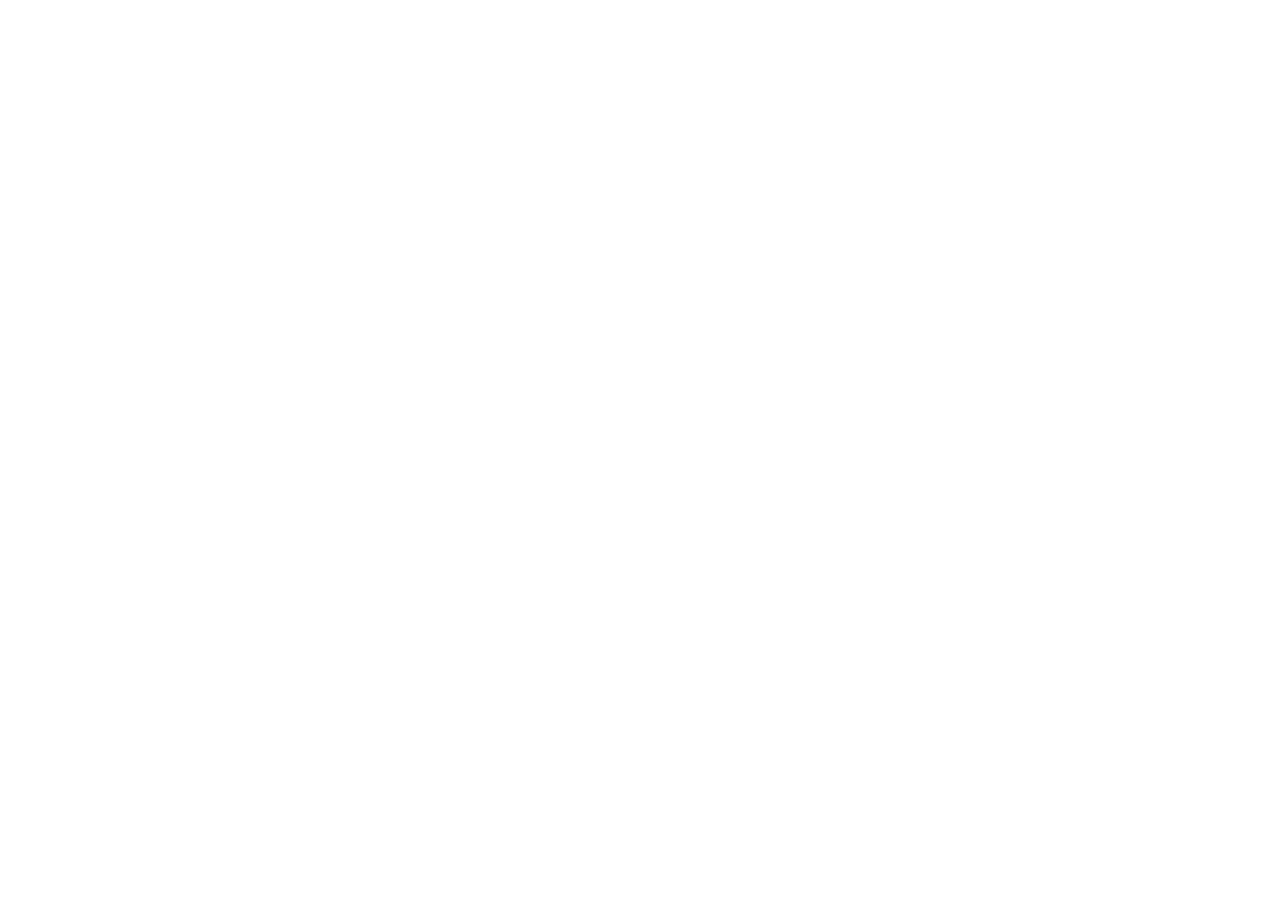
==== My-Site/index.html @ 75569d6c "Created new folder My-Site" ====
<html lang="en">
  <head>
    <meta charset="UTF-8" />
    <meta http-equiv="X-UA-Compatible" content="IE=edge" />
    <meta name="viewport" content="width=device-width, initial-scale=1.0" />
    <title>Document</title>
  </head>
  <body></body>
</html>
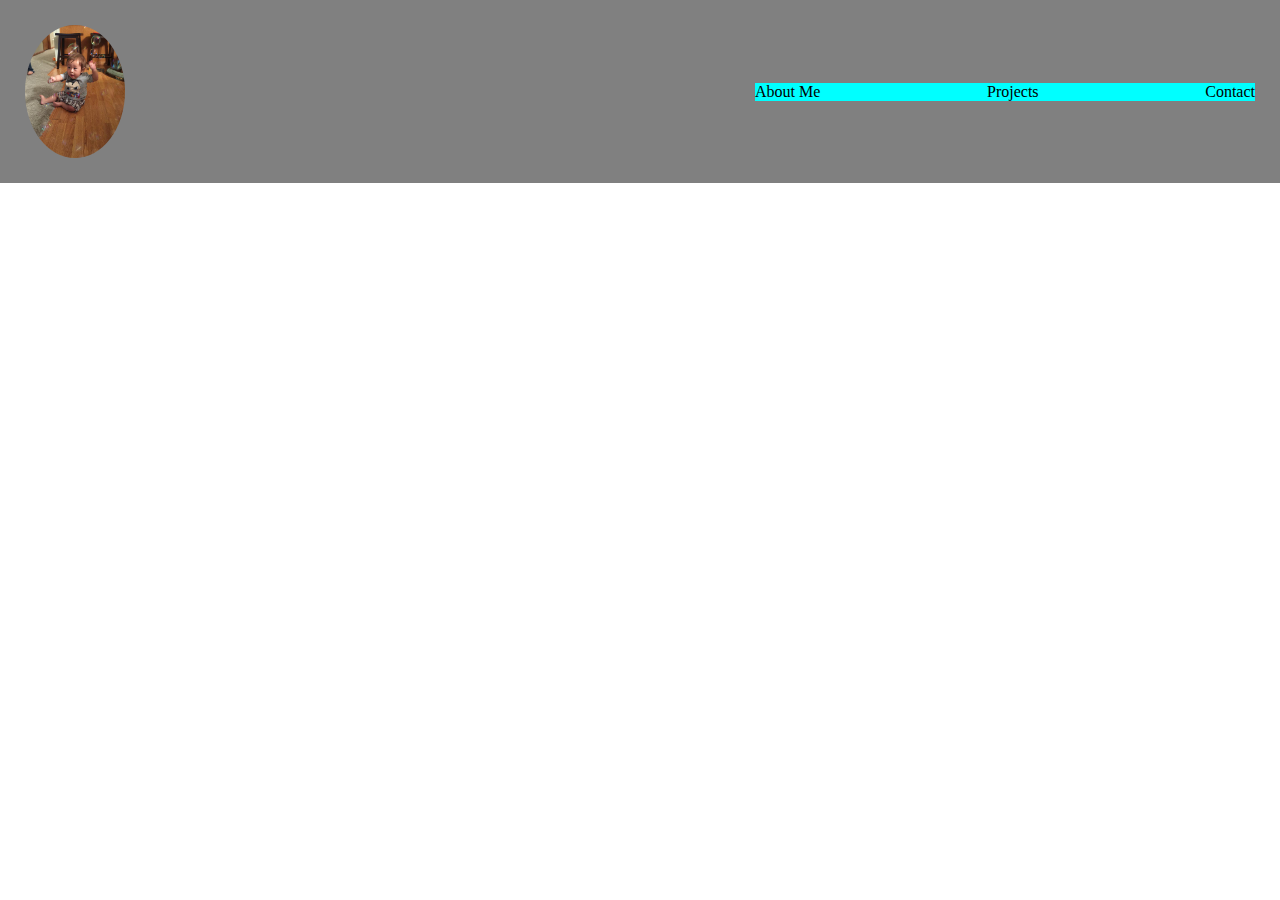
==== commit 23fbc51e: "Added and styled Header" ====
--- a/My-Site/index.html
+++ b/My-Site/index.html
@@ -3,7 +3,24 @@
     <meta charset="UTF-8" />
     <meta http-equiv="X-UA-Compatible" content="IE=edge" />
     <meta name="viewport" content="width=device-width, initial-scale=1.0" />
+    <link rel="stylesheet" href="styles.css" />
     <title>Document</title>
   </head>
-  <body></body>
+  <body>
+    <header>
+      <div class="myHeader">
+        <img id="myLogo" src="./images/nolan.jpeg" alt="logo" />
+        <nav>
+          <ul class="navBar">
+            <li class="navItem">About Me</li>
+            <li class="navItem">Projects</li>
+            <li class="navItem">Contact</li>
+          </ul>
+        </nav>
+      </div>
+    </header>
+    <main></main>
+    <footer></footer>
+    <script src="app.js"></script>
+  </body>
 </html>
--- a/My-Site/styles.css
+++ b/My-Site/styles.css
@@ -0,0 +1,30 @@
+*,
+*::before,
+*::after {
+  padding: 0;
+  margin: 0;
+  box-sizing: border-box;
+}
+
+/* Header Section */
+.myHeader {
+  background-color: gray;
+  display: flex;
+  justify-content: space-between;
+  align-items: center;
+  padding: 25px;
+}
+
+#myLogo {
+  width: 100px;
+  border-radius: 100%;
+}
+
+.navBar {
+  background-color: aqua;
+  width: 500px;
+  display: inline-block;
+  list-style: none;
+  display: flex;
+  justify-content: space-between;
+}
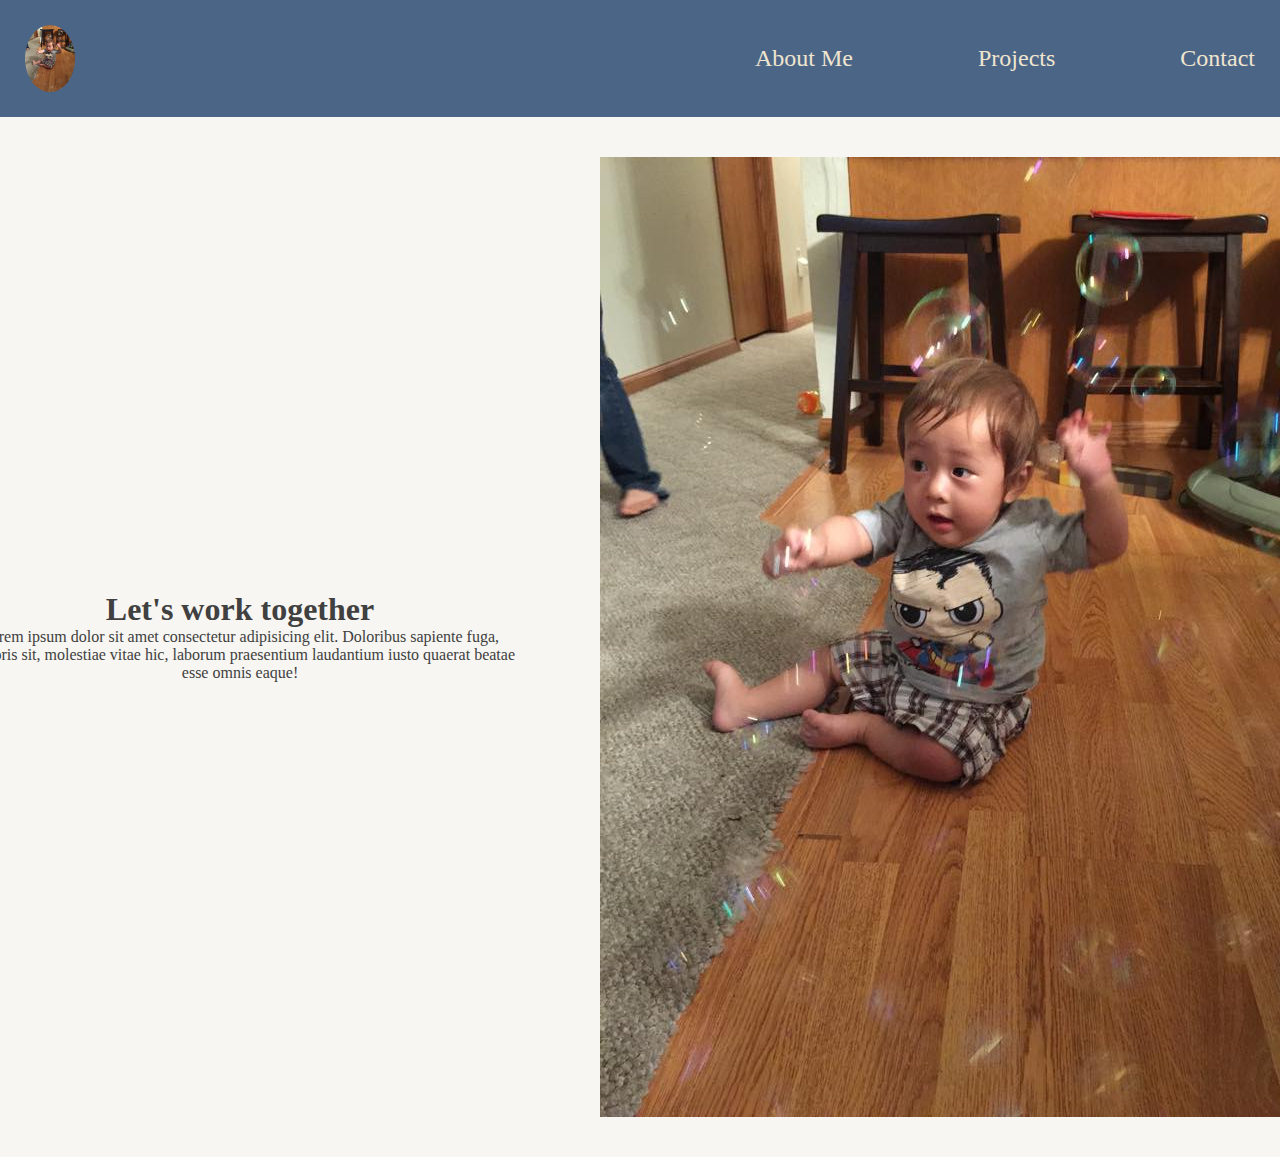
==== commit 160436db: "Added Main info and some styling" ====
--- a/My-Site/index.html
+++ b/My-Site/index.html
@@ -12,14 +12,28 @@
         <img id="myLogo" src="./images/nolan.jpeg" alt="logo" />
         <nav>
           <ul class="navBar">
-            <li class="navItem">About Me</li>
-            <li class="navItem">Projects</li>
-            <li class="navItem">Contact</li>
+            <li><a href="#" class="navItem">About Me</a></li>
+            <li><a href="#" class="navItem">Projects</a></li>
+            <li><a href="#" class="navItem">Contact</a></li>
           </ul>
         </nav>
       </div>
     </header>
-    <main></main>
+    <main>
+      <div class="showCase">
+        <div class="showCase-info">
+          <h1>Let's work together</h1>
+          <p>
+            Lorem ipsum dolor sit amet consectetur adipisicing elit. Doloribus
+            sapiente fuga, corporis sit, molestiae vitae hic, laborum
+            praesentium laudantium iusto quaerat beatae esse omnis eaque!
+          </p>
+        </div>
+        <div>
+          <img class="showCase-img" src="./images/nolan.jpeg" alt="" />
+        </div>
+      </div>
+    </main>
     <footer></footer>
     <script src="app.js"></script>
   </body>
--- a/My-Site/styles.css
+++ b/My-Site/styles.css
@@ -6,9 +6,13 @@
   box-sizing: border-box;
 }
 
+body {
+  background-color: #f7f6f2;
+}
+
 /* Header Section */
 .myHeader {
-  background-color: gray;
+  background-color: #4b6587;
   display: flex;
   justify-content: space-between;
   align-items: center;
@@ -16,15 +20,40 @@
 }
 
 #myLogo {
-  width: 100px;
+  width: 50px;
   border-radius: 100%;
 }
 
 .navBar {
-  background-color: aqua;
+  font-size: 1.5rem;
   width: 500px;
   display: inline-block;
   list-style: none;
   display: flex;
   justify-content: space-between;
 }
+
+.navItem {
+  color: #f0e5cf;
+  text-decoration: none;
+}
+
+/* Main Section */
+.showCase {
+  display: grid;
+  grid-template-areas: "showCase-info showCase-img";
+  grid-template-columns: 50% 1fr;
+  justify-content: center;
+  align-items: center;
+}
+
+.showCase-info {
+  color: #404040;
+  padding: 0 2.5rem;
+  text-align: center;
+}
+
+.showCase-img {
+  padding: 2.5rem;
+  margin: auto;
+}
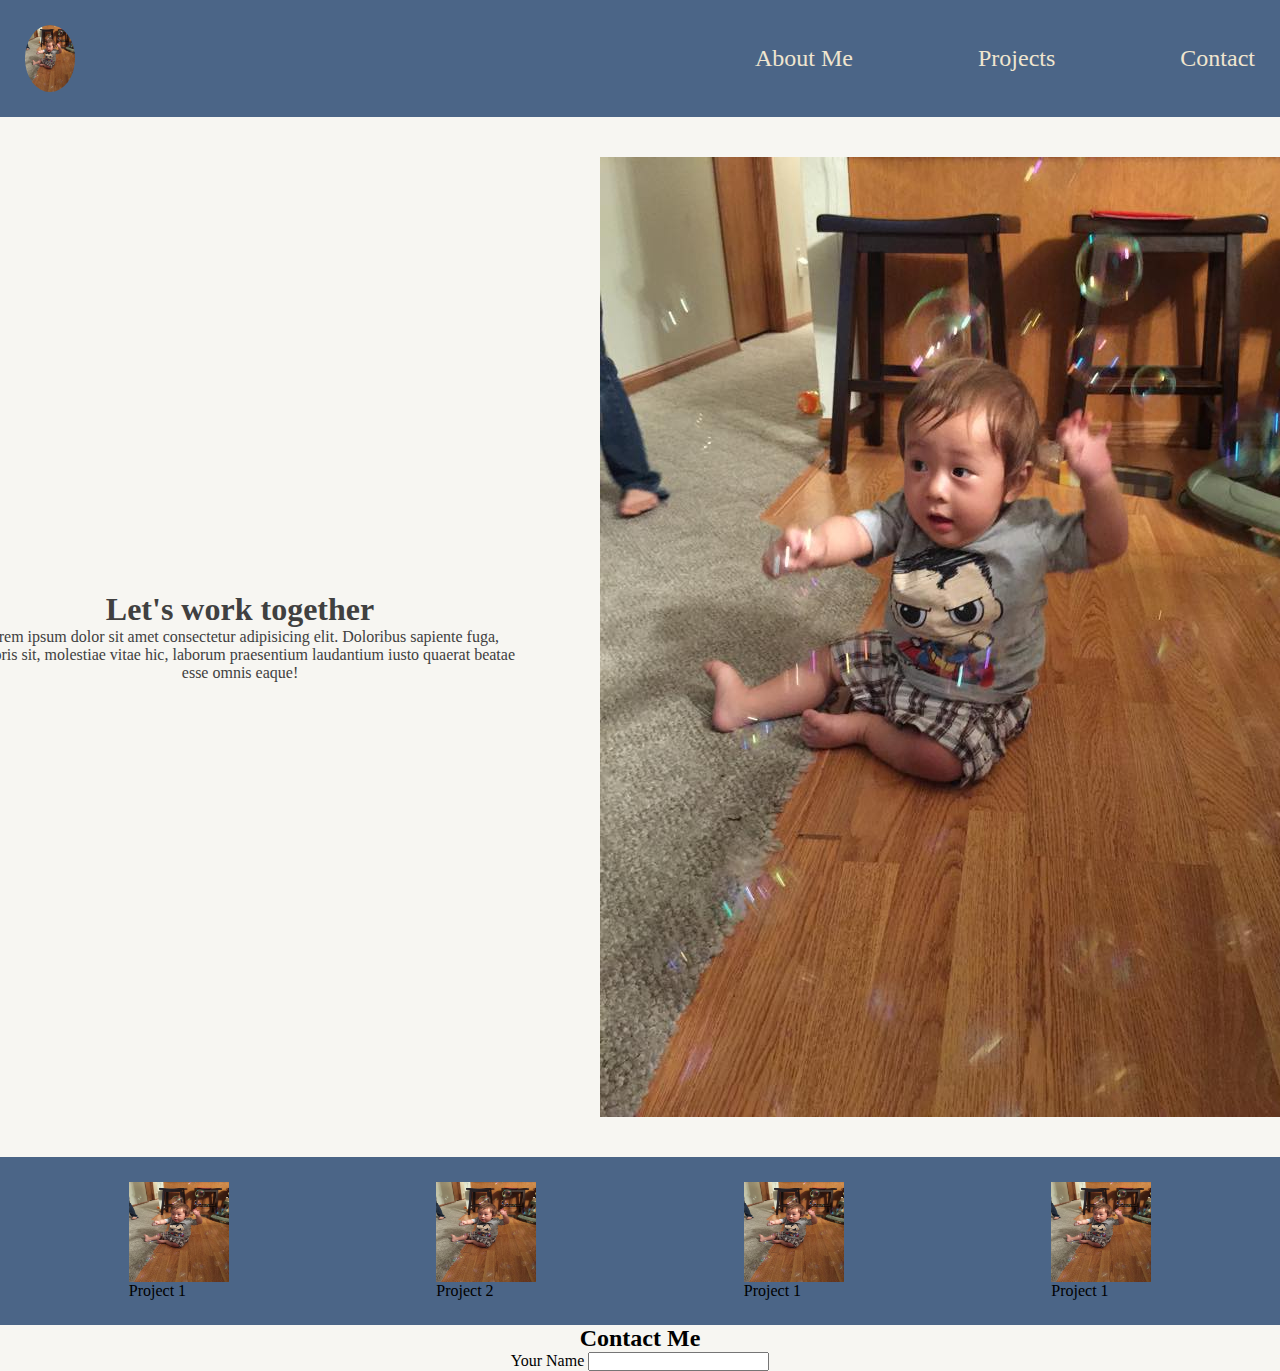
==== commit 256371f0: "Finished up draft of Portfolio Website" ====
--- a/My-Site/index.html
+++ b/My-Site/index.html
@@ -34,7 +34,35 @@
         </div>
       </div>
     </main>
-    <footer></footer>
+    <section class="projects">
+      <div class="project-1">
+        <img class="project-img" src="./images/nolan.jpeg" alt="" />
+        <p>Project 1</p>
+      </div>
+      <div class="project-2">
+        <img class="project-img" src="./images/nolan.jpeg" alt="" />
+        <p>Project 2</p>
+      </div>
+      <div class="project-3">
+        <img class="project-img" src="./images/nolan.jpeg" alt="" />
+        <p>Project 1</p>
+      </div>
+      <div class="project-4">
+        <img class="project-img" src="./images/nolan.jpeg" alt="" />
+        <p>Project 1</p>
+      </div>
+    </section>
+    <footer>
+      <div>
+        <h2>Contact Me</h2>
+      </div>
+      <div>
+        <form action="#">
+          <label for="your-name">Your Name</label>
+          <input class="your-name" type="text" value="" />
+        </form>
+      </div>
+    </footer>
     <script src="app.js"></script>
   </body>
 </html>
--- a/My-Site/styles.css
+++ b/My-Site/styles.css
@@ -57,3 +57,26 @@
   padding: 2.5rem;
   margin: auto;
 }
+
+/* Projects Section */
+.projects {
+  display: flex;
+  background-color: #4b6587;
+  width: 100%;
+  justify-content: space-around;
+  align-items: center;
+  padding: 25px;
+}
+
+.project-img {
+  width: 100px;
+  height: 100px;
+}
+
+/* Footer Section */
+footer {
+  display: flex;
+  justify-content: center;
+  align-items: center;
+  flex-direction: column;
+}
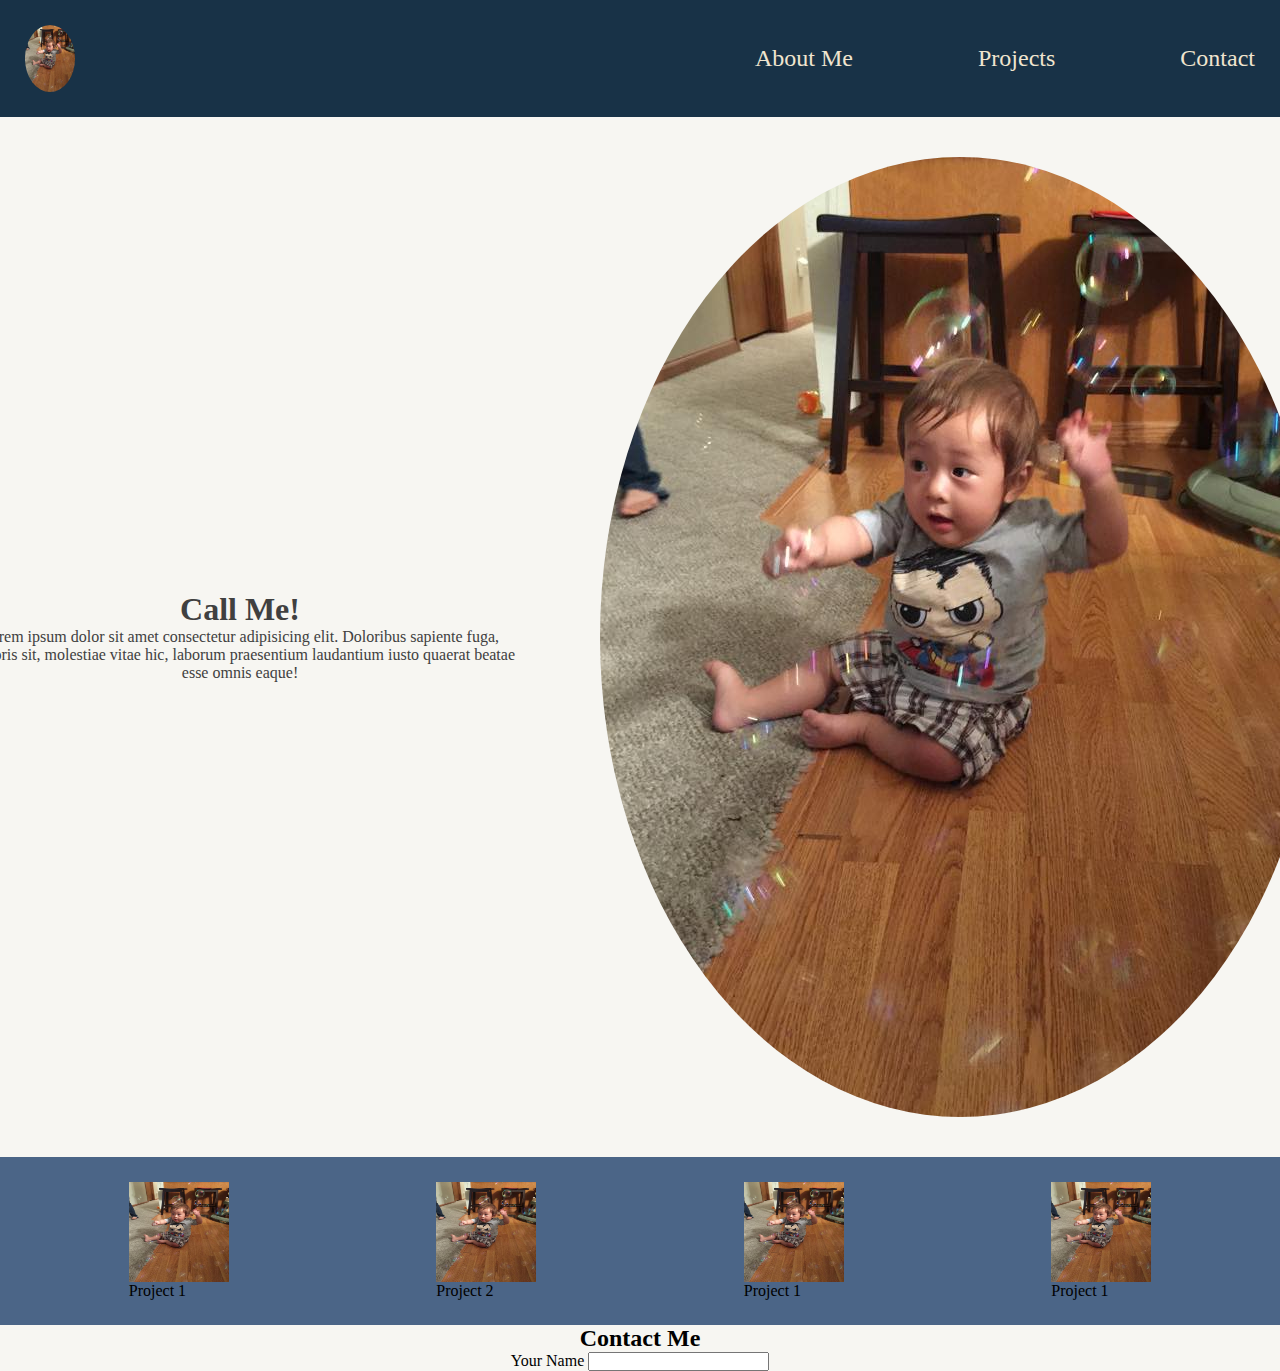
==== commit 6c9d731c: "Added some JS, imported/exported module, tested functionality with header and CTA" ====
--- a/My-Site/index.html
+++ b/My-Site/index.html
@@ -8,7 +8,7 @@
   </head>
   <body>
     <header>
-      <div class="myHeader">
+      <div id="myHeader">
         <img id="myLogo" src="./images/nolan.jpeg" alt="logo" />
         <nav>
           <ul class="navBar">
@@ -22,7 +22,7 @@
     <main>
       <div class="showCase">
         <div class="showCase-info">
-          <h1>Let's work together</h1>
+          <h1 class="cta">Let's work together</h1>
           <p>
             Lorem ipsum dolor sit amet consectetur adipisicing elit. Doloribus
             sapiente fuga, corporis sit, molestiae vitae hic, laborum
@@ -63,6 +63,6 @@
         </form>
       </div>
     </footer>
-    <script src="app.js"></script>
+    <script type="module" src="./app.js"></script>
   </body>
 </html>
--- a/My-Site/styles.css
+++ b/My-Site/styles.css
@@ -11,7 +11,7 @@
 }
 
 /* Header Section */
-.myHeader {
+#myHeader {
   background-color: #4b6587;
   display: flex;
   justify-content: space-between;
@@ -56,6 +56,7 @@
 .showCase-img {
   padding: 2.5rem;
   margin: auto;
+  border-radius: 100%;
 }
 
 /* Projects Section */
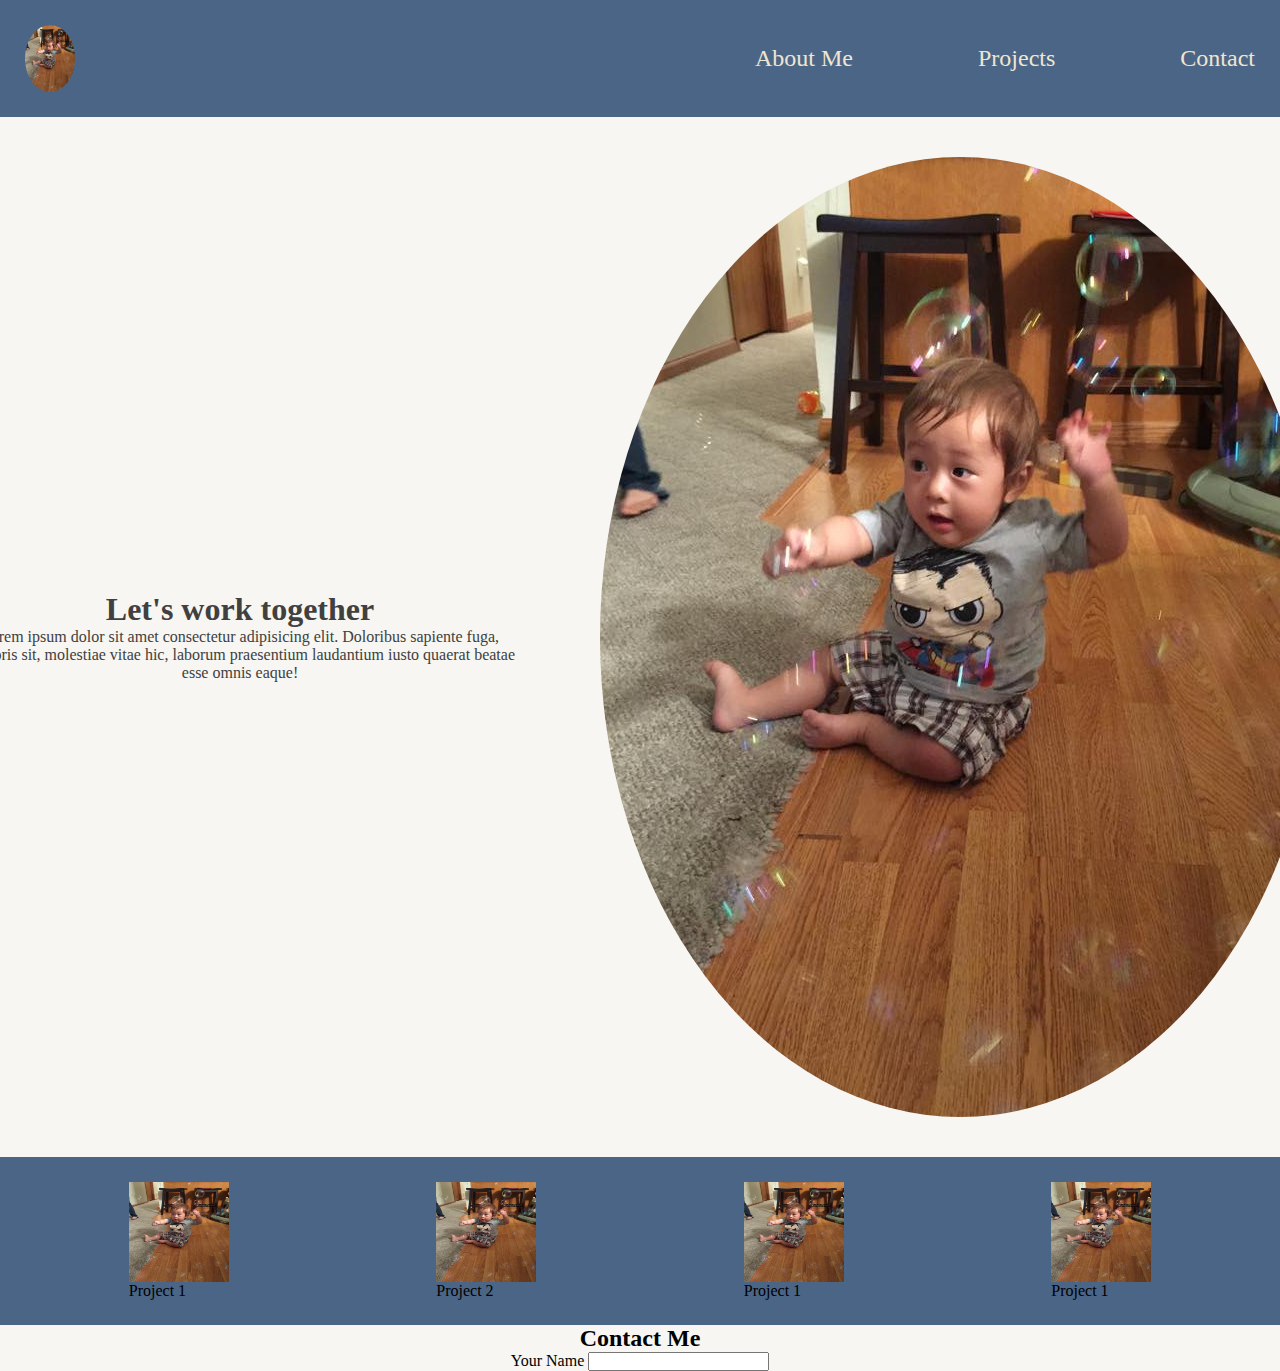
==== commit e36ff537: "Finished up draft of Portfolio Website" ====
--- a/My-Site/index.html
+++ b/My-Site/index.html
@@ -22,7 +22,7 @@
     <main>
       <div class="showCase">
         <div class="showCase-info">
-          <h1 class="cta">Let's work together</h1>
+          <h1 id="cta">Let's work together</h1>
           <p>
             Lorem ipsum dolor sit amet consectetur adipisicing elit. Doloribus
             sapiente fuga, corporis sit, molestiae vitae hic, laborum
